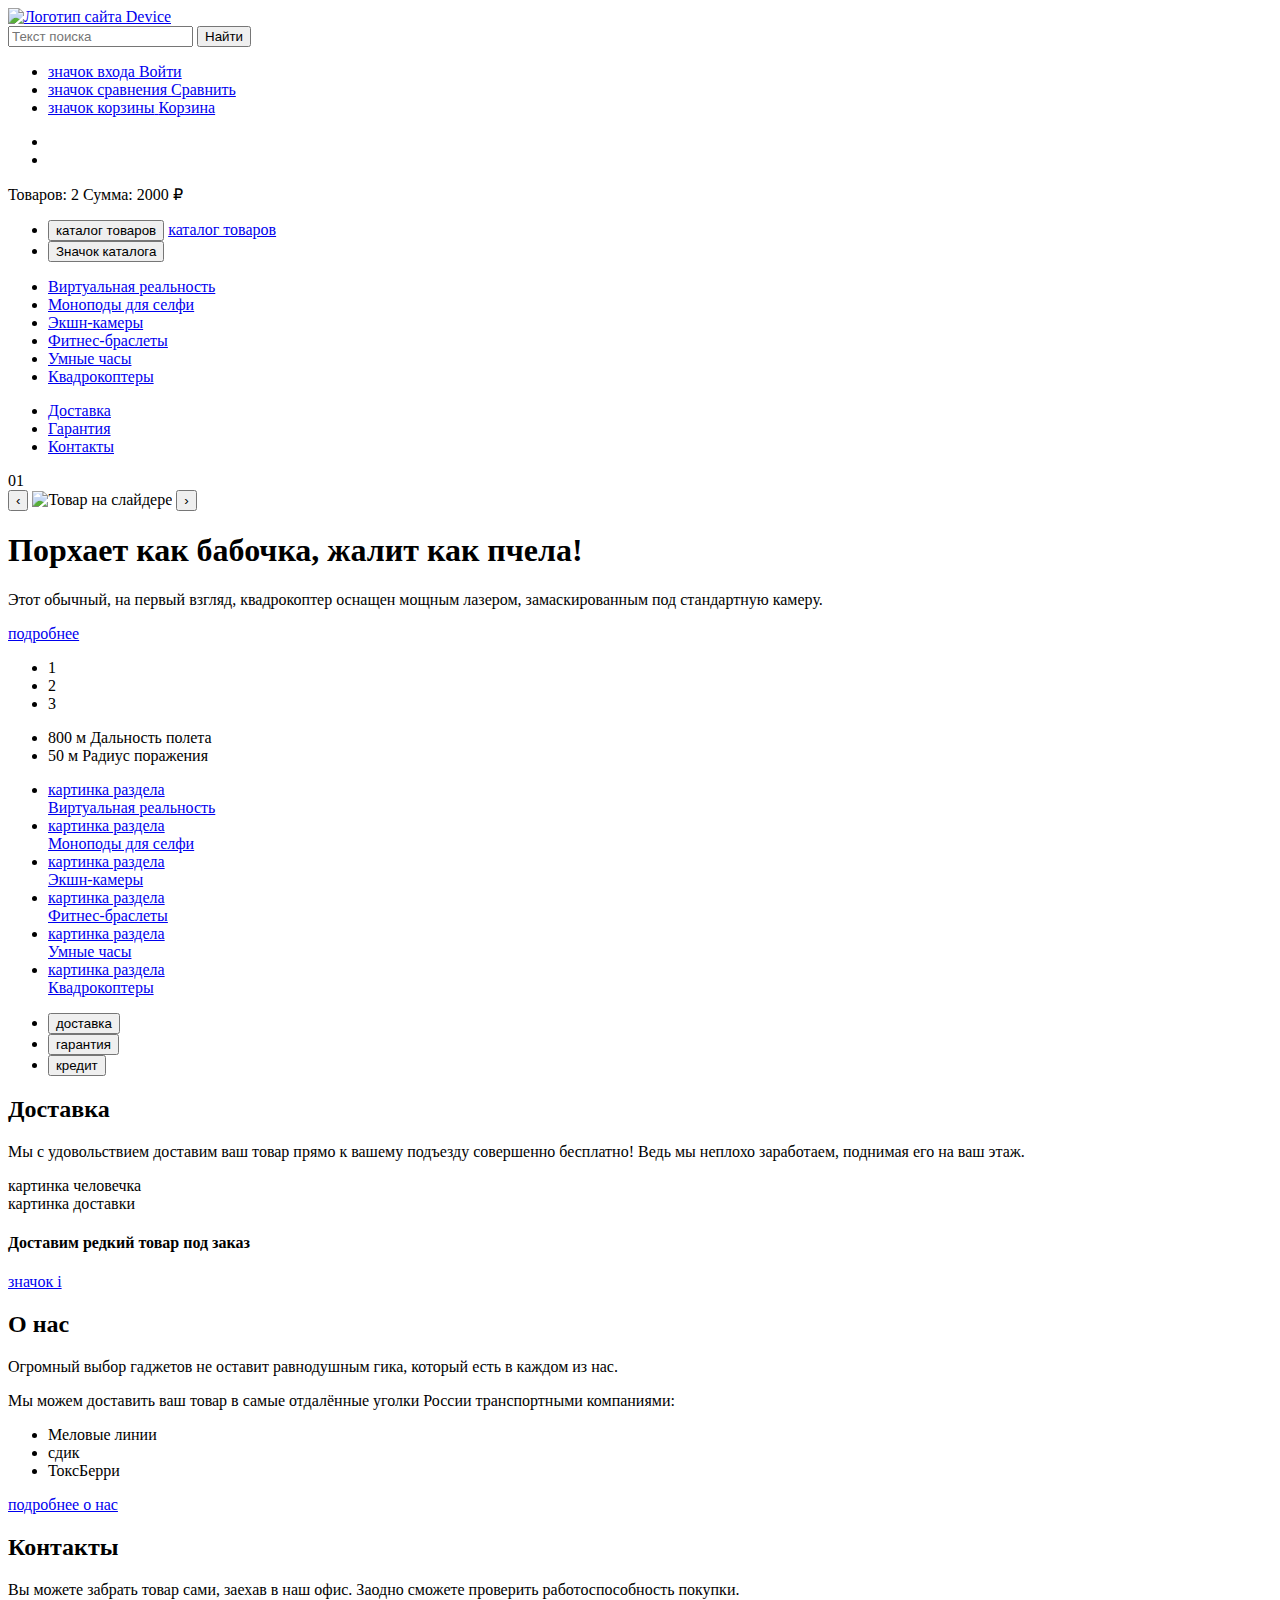
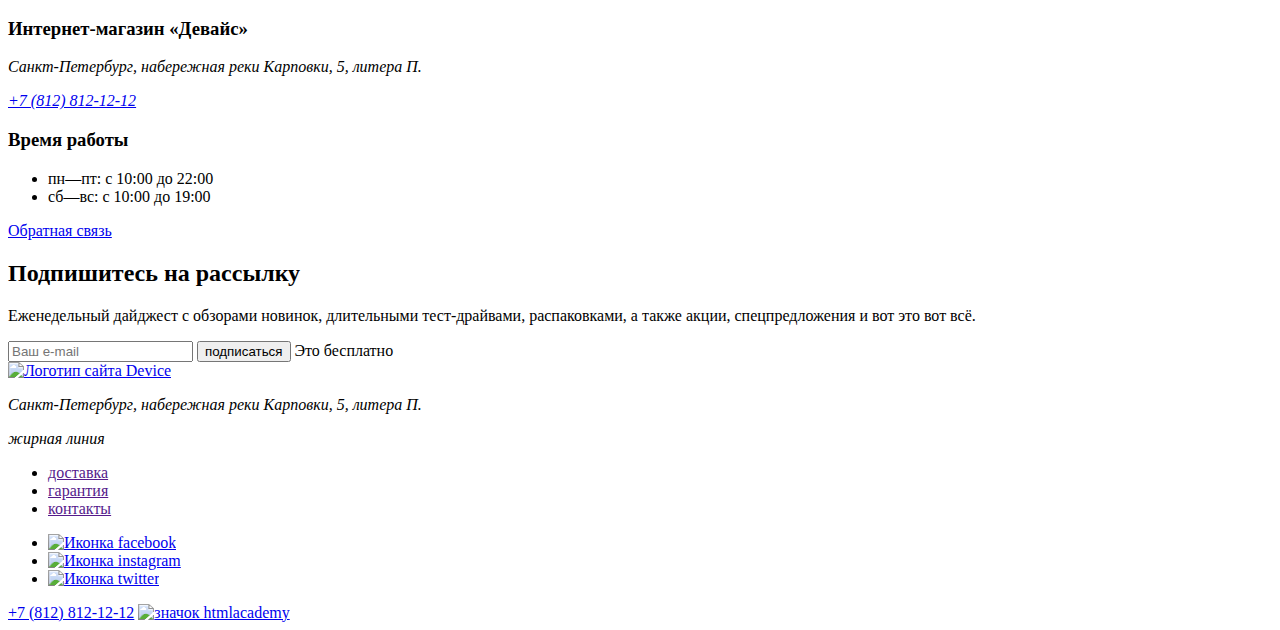
==== index.html @ 37db62bd "сверстал каталог" ====
<!DOCTYPE html>
<html lang="ru">

<head>
  <meta charset="utf-8">
  <title>HTML Academy: Девайс</title>
</head>

<body>

  <header class="main-header">
    <a href="index.html" class="header-logo">
      <img src="#" alt="Логотип сайта Device">
    </a>

    <section class="navigation">

      <section class="user-navigation">
        <form class="navigation-search" action="https://echo.htmlacademy.ru/" method="post">
          <input type="text" placeholder="Текст поиска">
          <input type="button" class="search-button" value="Найти">
        </form>

        <ul class="navigation-shoppingcart">
          <li class="shoppingcart-item">
            <a href="#" class="shoppingcart-enter">
              <span class="shoppingcart-icon visually-hidden">значок входа</span>
              <span class="comparison-text">Войти</span>
            </a>
          <li class="shoppingcart-item">
            <a href="#" class="shoppingcart-comparison">
              <span class="shoppingcart-icon visually-hidden">значок сравнения</span>
              <span class="comparison-text">Сравнить</span>
            </a>
          </li>
          <li class="shoppingcart-item">
            <a href="#" class="shoppingcart-basket">
              <span class="shoppingcart-icon visually-hidden">значок корзины</span>
              <span class="basket-text">Корзина</span>
            </a>
          </li>
        </ul>

        <section class="pop-up-basket visually-hidden">
          <ul class="pop-up-list">
            <li class="pop-up-item"></li>
            <li class="pop-up-item"></li>
          </ul>
          <span class="pop-up-number">Товаров: 2</span>
          <span class="pop-up-sum">Сумма: 2000 ₽</span>
        </section>
      </section>

      <nav class="menu-navigation">
        <ul class="menu-catalog">
          <li>
            <button class="catalog">каталог товаров</button>
            <a href="#" class="catalog-link visually-hidden" target="_blank">каталог товаров</a>
          </li>
          <li>
            <button class="catalog-icon">Значок каталога</button>
          </li>
        </ul>

        <ul class="visually-hidden catalog-list">
          <li class="catalog-list-item">
            <a href="#" class="catalog-item-link">Виртуальная реальность</a>
          </li>
          <li class="catalog-list-item">
            <a href="catalog.html" class="catalog-item-link">Моноподы для селфи</a>
          </li>
          <li class="catalog-list-item">
            <a href="#" class="catalog-item-link">Экшн-камеры</a>
          </li>
          <li class="catalog-list-item">
            <a href="#" class="catalog-item-link">Фитнес-браслеты</a>
          </li>
          <li class="catalog-list-item">
            <a href="#" class="catalog-item-link">Умные часы</a>
          </li>
          <li class="catalog-list-item">
            <a href="#" class="catalog-item-link">Квадрокоптеры</a>
          </li>
        </ul>

        <ul class="menu-list">
          <li class="menu-list-item">
            <a href="#">Доставка</a>
          </li>
          <li class="menu-list-item">
            <a href="#">Гарантия</a>
          </li>
          <li class="menu-list-item">
            <a href="#">Контакты</a>
          </li>
        </ul>
      </nav>
    </section>
  </header>

  <main class="main-index">
    <section class="slider">
      <span class="slider-number">01</span>
      <section class="slider-image-change">
        <button class="slider-button-left">&#8249;</button>
        <img src="#" alt="Товар на слайдере" class="slider-image">
        <button class="slider-button-right">&#8250;</button>
      </section>

      <section class="slider-description">
        <h1 class="slider-title">Порхает как бабочка, жалит как пчела!</h1>
        <p class="slider-text">Этот обычный, на первый взгляд, квадрокоптер оснащен мощным лазером, замаскированным под
          стандартную камеру.</p>

        <section class="description-button">
          <a href="#" class="more-information">подробнее</a>
          <ul class="description-button">
            <li class="description-btn-item">1</li>
            <li class="description-btn-item">2</li>
            <li class="description-btn-item">3</li>
          </ul>
        </section>

        <ul class="specific">
          <li class="specific-item">
            <span class="specific-header">800 м</span>
            <span class="specific-text">Дальность полета</span>
          </li>
          <li class="specific-item">
            <span class="specific-header">50 м</span>
            <span class="specific-text">Радиус поражения</span>
          </li>
        </ul>
      </section>
    </section>

    <section class="products">
      <ul class="products-list">
        <li class="products-item">
          <a href="#" class="products-link">
            <div class="item-img">картинка раздела</div>
            <span class="item-text">Виртуальная реальность</span>
          </a>
        </li>
        <li class="products-item">
          <a href="catalog.html" class="products-link">
            <div class="item-img">картинка раздела</div>
            <span class="item-text">Моноподы для селфи</span>
          </a>
        </li>
        <li class="products-item">
          <a href="#" class="products-link">
            <div class="item-img">картинка раздела</div>
            <span class="item-text">Экшн-камеры</span>
          </a>
        </li>
        <li class="products-item">
          <a href="#" class="products-link">
            <div class="item-img">картинка раздела</div>
            <span class="item-text">Фитнес-браслеты</span>
          </a>
        </li>
        <li class="products-item">
          <a href="#" class="products-link">
            <div class="item-img">картинка раздела</div>
            <span class="item-text">Умные часы</span>
          </a>
        </li>
        <li class="products-item">
          <a href="#" class="products-link">
            <div class="item-img">картинка раздела</div>
            <span class="item-text">Квадрокоптеры</span>
          </a>
        </li>
      </ul>
    </section>

    <section class="services">
      <ul class="services-list">
        <li class="services-item">
          <button class="services-btn">доставка</button>
        </li>
        <li class="services-item">
          <button class="services-btn" type="button">гарантия</button>
        </li>
        <li class="services-item">
          <button class="services-btn" type="button">кредит</button>
        </li>
      </ul>

      <section class="services-text">
        <h2 class="services-header">Доставка</h2>
        <p class="services-paragraph">Мы с удовольствием доставим ваш товар прямо к вашему подъезду совершенно
          бесплатно! Ведь мы неплохо заработаем, поднимая его на ваш этаж.</p>
        <div class="services-img">картинка человечка</div>
      </section>


    </section>

    <section class="delivery-rare">
      <div class="delivery-icon">картинка доставки</div>
      <h4 class="delivery-title">Доставим редкий товар под заказ</h4>
      <a href="#" class="delivery-info">значок i</a>
    </section>

    <section class="about-contacts">
      <section class="about">
        <h2 class="about-title">О нас</h2>
        <p class="about-text">Огромный выбор гаджетов не оставит равнодушным гика, который есть в каждом из нас.</p>
        <p class="about-text">Мы можем доставить ваш товар в самые отдалённые уголки России транспортными компаниями:
        </p>
        <ul class="cargo-list">
          <li class="cargo-item">
            <span class="cargo-text">Меловые линии</span>
          </li>
          <li class="cargo-item">
            <span class="cargo-text">сдик</span>
          </li>
          <li class="cargo-item">
            <span class="cargo-text">ТоксБерри</span>
          </li>
        </ul>
        <a href="#" class="button-about-write about-link">подробнее о нас</a>
      </section>

      <section class="contacts">
        <h2 class="contacts-title">Контакты</h2>
        <p class="contacts-info">Вы можете забрать товар сами, заехав в наш офис. Заодно сможете проверить
          работоспособность покупки.</p>
        <h3 class="contacts-subtitle">Интернет-магазин «Девайс»</h3>
        <address class="contacts-address">
          <p class="contacts-address-text">Санкт-Петербург, набережная реки Карповки, 5, литера П.</p>
          <a class="contacts-phone" href="tel:88121212">+7 (812) 812-12-12</a>
        </address>
        <h3 class="contacts-subtitle">Время работы</h3>
        <ul class="contacts-schedule">
          <li class="contacts-schedule-item">пн—пт: с 10:00 до 22:00</li>
          <li class="contacts-schedule-item">сб—вс: с 10:00 до 19:00</li>
        </ul>
        <a class="button-about-write write-link" href="#">Обратная связь</a>
      </section>
    </section>

    <section class="appointment">
      <h2 class="appointment-title">Подпишитесь на рассылку</h2>
      <p>Еженедельный дайджест с обзорами новинок, длительными тест-драйвами, распаковками, а также акции,
        спецпредложения и вот это вот всё.</p>
      <form class="appointment-form" action="https://echo.htmlacademy.ru/" method="post">
        <input type="email" id="appointment-email" name="appointment-email" placeholder="Ваш e-mail">
        <button class="button" type="submit">подписаться</button>
        <span class="appointment-form-text">Это бесплатно</span>
      </form>
    </section>
  </main>

  <footer class="page-footer">
    <a href="index.html" class="footer-logo">
      <img src="#" alt="Логотип сайта Device">
    </a>

    <section class="footer-info">

      <section class="footer-adress">
        <address class="footer-contacts-address">
          <p class="about-text">Санкт-Петербург, набережная реки Карповки, 5, литера П.</p>
          <div class="adress-line">жирная линия</div>
        </address>
      </section>

      <section class="footer-menu-social">
        <ul class="footer-menu">
          <li class="footer-menu-item">
            <a href="" class="footer-menu-link">доставка</a>
          </li>
          <li class="footer-menu-item">
            <a href="" class="footer-menu-link">гарантия</a>
          </li>
          <li class="footer-menu-item">
            <a href="" class="footer-menu-link">контакты</a>
          </li>
        </ul>

        <ul class="social">
          <li class="social-item">
            <a href="https://www.facebool.com/htmlacademy" rel="nofollow noopener noreferrer" target="_blank"
              class="social-link">
              <img src="#" alt="Иконка facebook" class="link-icon">
            </a>
          </li>
          <li class="social-item">
            <a href="https://www.instagram.com/htmlacademy/" rel="nofollow noopener noreferrer" target="_blank"
              class="social-link">
              <img src="#" alt="Иконка instagram" class="link-icon">
            </a>
          </li>
          <li class="social-item">
            <a href="https://twitter.com/htmlacademy-ru" rel="nofollow noopener noreferrer" target="_blank"
              class="social-link">
              <img src="#" alt="Иконка twitter" class="link-icon">
            </a>
          </li>
        </ul>
      </section>

      <section class="footer-contacts">
        <a class="footer-contacts-address-phone" href="tel:+78121212">+7 (812) 812-12-12</a>
        <a class="htmlacademy-link" href="https://htmlacademy.ru/">
          <img src="#" alt="значок htmlacademy">
        </a>
      </section>

    </section>


  </footer>


</body>

</html>
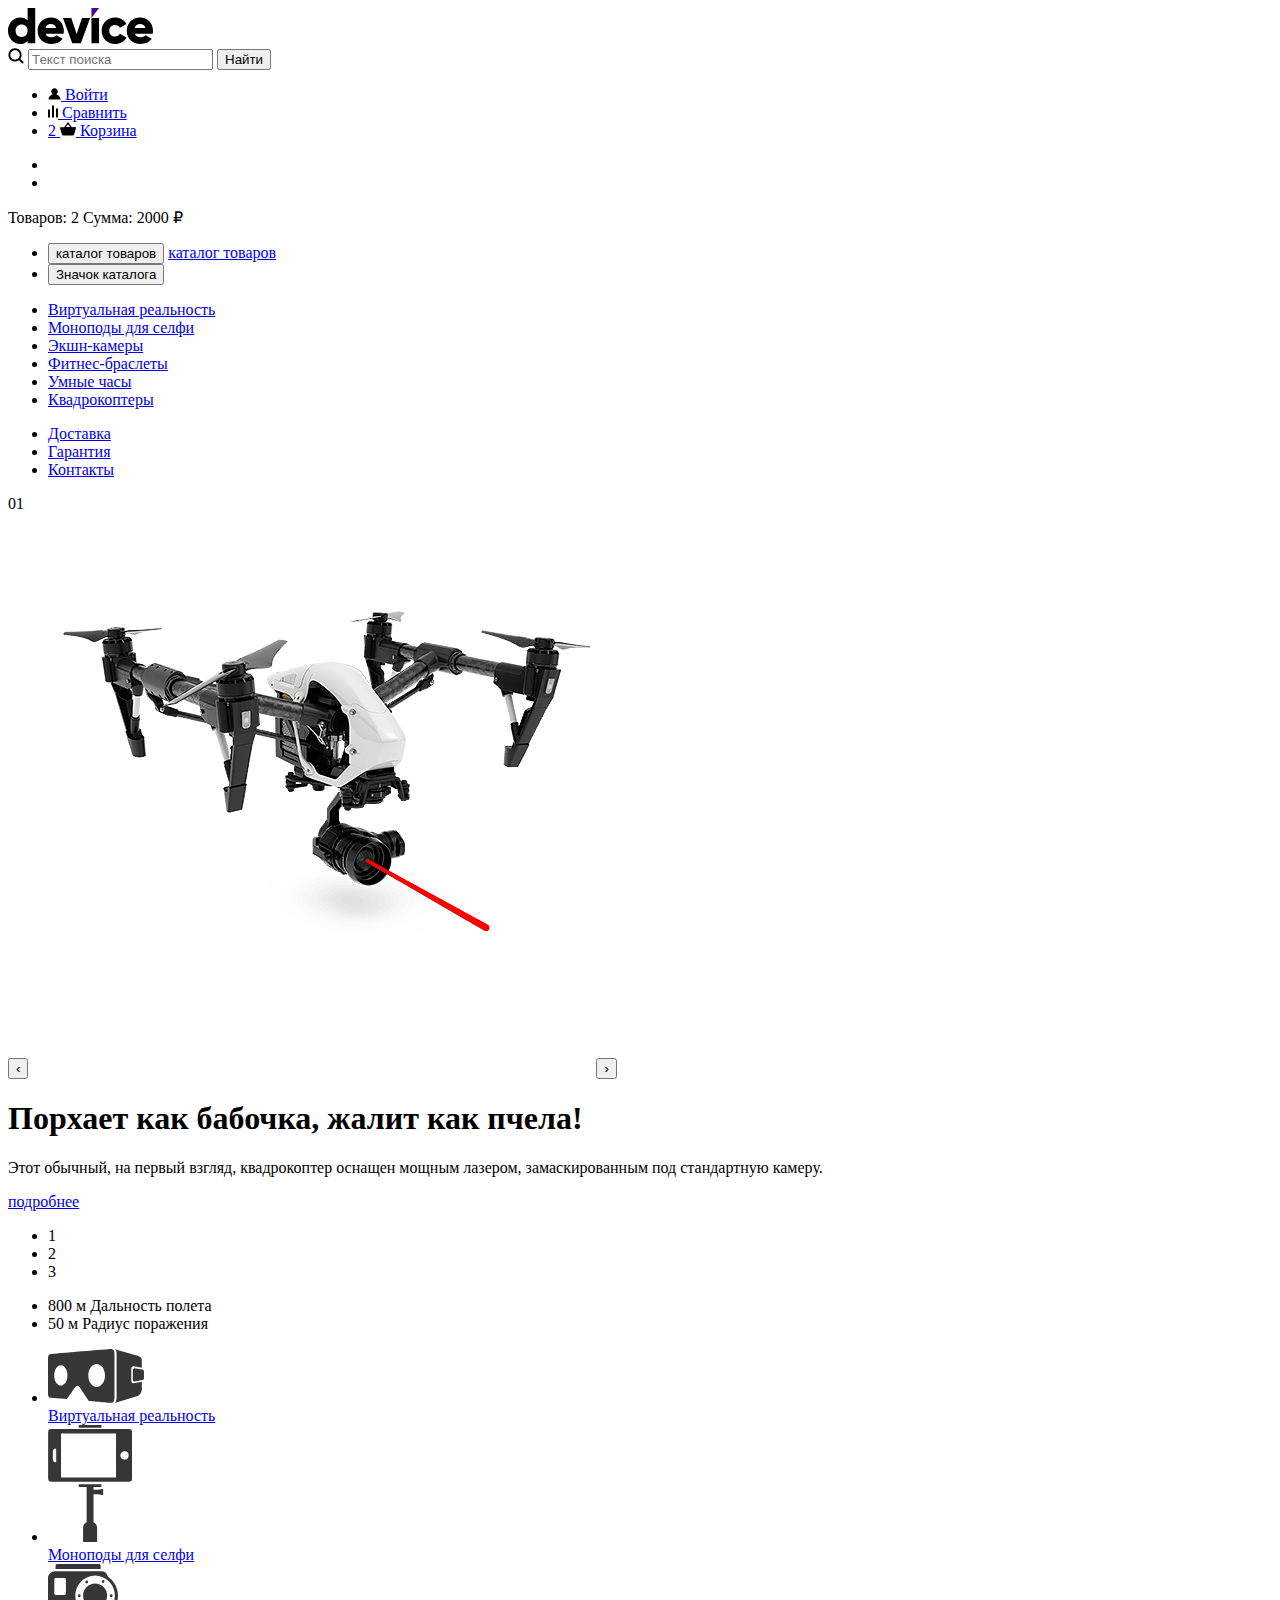
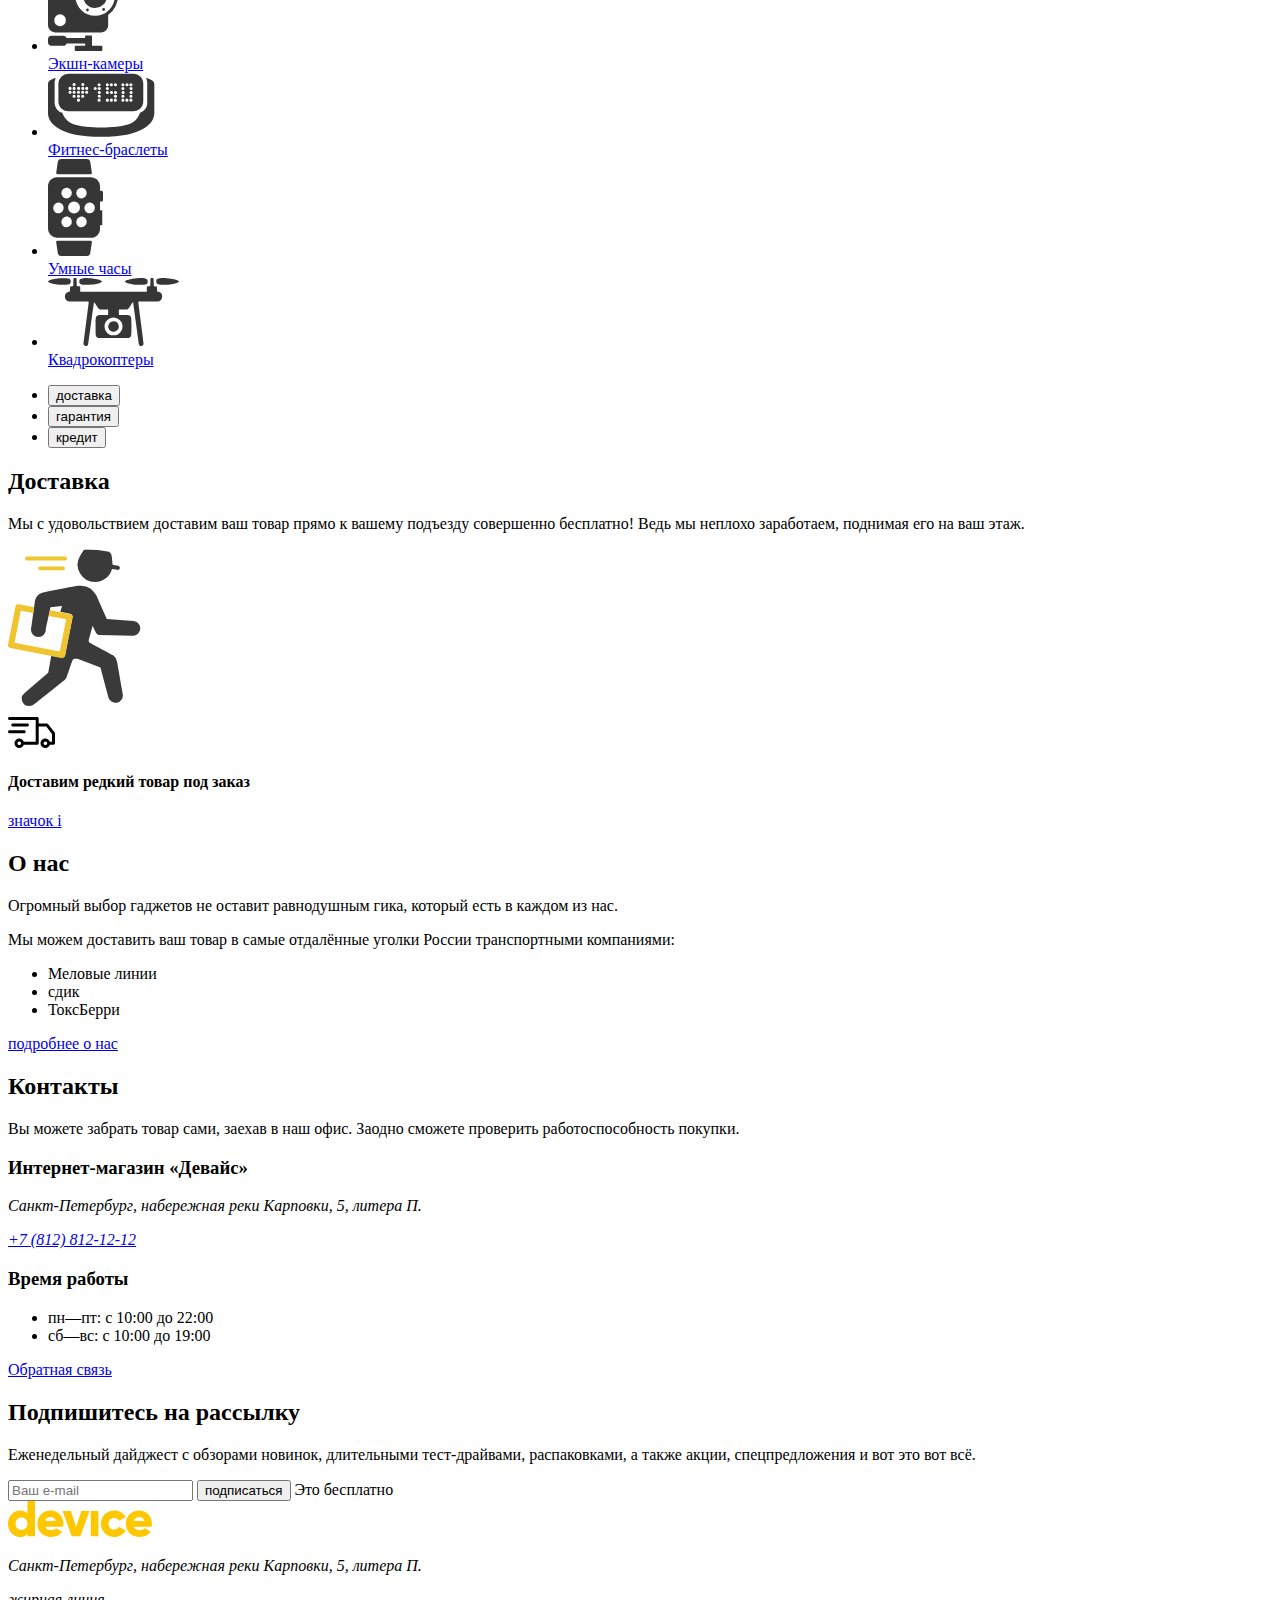
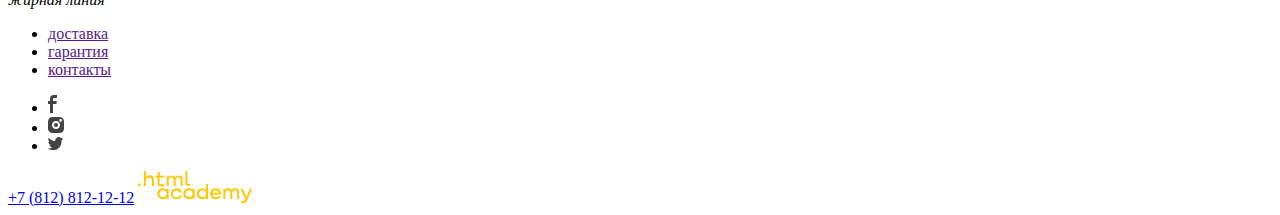
==== commit 1c555164: "Добавил графики" ====
--- a/index.html
+++ b/index.html
@@ -10,13 +10,14 @@
 
   <header class="main-header">
     <a href="index.html" class="header-logo">
-      <img src="#" alt="Логотип сайта Device">
+      <img src="./images/header-logo.svg" width="145" height="36" alt="Логотип сайта Device.">
     </a>
 
     <section class="navigation">
 
       <section class="user-navigation">
         <form class="navigation-search" action="https://echo.htmlacademy.ru/" method="post">
+          <img src="./images/search-icon.svg" width="16" height="16" alt="Иконка поиска.">
           <input type="text" placeholder="Текст поиска">
           <input type="button" class="search-button" value="Найти">
         </form>
@@ -24,18 +25,19 @@
         <ul class="navigation-shoppingcart">
           <li class="shoppingcart-item">
             <a href="#" class="shoppingcart-enter">
-              <span class="shoppingcart-icon visually-hidden">значок входа</span>
+              <img src="./images/header-icon.svg" width="13" height="12" alt="Значок входа для пользователя.">
               <span class="comparison-text">Войти</span>
             </a>
           <li class="shoppingcart-item">
             <a href="#" class="shoppingcart-comparison">
-              <span class="shoppingcart-icon visually-hidden">значок сравнения</span>
+              <img src="./images/comparison-icon.svg" width="10" height="13" alt="Значок сравнения.">
               <span class="comparison-text">Сравнить</span>
             </a>
           </li>
           <li class="shoppingcart-item">
             <a href="#" class="shoppingcart-basket">
-              <span class="shoppingcart-icon visually-hidden">значок корзины</span>
+              <span class="shoppingcart-icon visually-hidden">2</span>
+              <img src="./images/basket-icon.svg" width="16" height="14" alt="Значок корзины.">
               <span class="basket-text">Корзина</span>
             </a>
           </li>
@@ -103,7 +105,7 @@
       <span class="slider-number">01</span>
       <section class="slider-image-change">
         <button class="slider-button-left">&#8249;</button>
-        <img src="#" alt="Товар на слайдере" class="slider-image">
+        <img src="./images/slider-1.png" alt="Товар на слайдере." width="560" height="560" class="slider-image">
         <button class="slider-button-right">&#8250;</button>
       </section>
 
@@ -138,37 +140,49 @@
       <ul class="products-list">
         <li class="products-item">
           <a href="#" class="products-link">
-            <div class="item-img">картинка раздела</div>
+            <div class="item-img">
+              <img src="./images/virtual-reality.svg" width="96,95" height="54,99" alt="Виртуальная реальность.">
+            </div>
             <span class="item-text">Виртуальная реальность</span>
           </a>
         </li>
         <li class="products-item">
           <a href="catalog.html" class="products-link">
-            <div class="item-img">картинка раздела</div>
+            <div class="item-img">
+              <img src="./images/monopods.svg" width="85,87" height="117" alt="Моноподы для селфи.">
+            </div>
             <span class="item-text">Моноподы для селфи</span>
           </a>
         </li>
         <li class="products-item">
           <a href="#" class="products-link">
-            <div class="item-img">картинка раздела</div>
+            <div class="item-img">
+              <img src="./images/cameras.svg" width="71,02" height="87" alt="Экшн-камеры.">
+            </div>
             <span class="item-text">Экшн-камеры</span>
           </a>
         </li>
         <li class="products-item">
           <a href="#" class="products-link">
-            <div class="item-img">картинка раздела</div>
+            <div class="item-img">
+              <img src="./images/fitness-bracelets.svg" width="107,31" height="64,99" alt="Фитнес-браслеты.">
+            </div>
             <span class="item-text">Фитнес-браслеты</span>
           </a>
         </li>
         <li class="products-item">
           <a href="#" class="products-link">
-            <div class="item-img">картинка раздела</div>
+            <div class="item-img">
+              <img src="./images/smart-watch.svg" width="56,01" height="97,98" alt="Умные часы.">
+            </div>
             <span class="item-text">Умные часы</span>
           </a>
         </li>
         <li class="products-item">
           <a href="#" class="products-link">
-            <div class="item-img">картинка раздела</div>
+            <div class="item-img">
+              <img src="./images/quadrocopter.svg" width="132,03" height="69,01" alt="Квадрокоптеры.">
+            </div>
             <span class="item-text">Квадрокоптеры</span>
           </a>
         </li>
@@ -192,14 +206,18 @@
         <h2 class="services-header">Доставка</h2>
         <p class="services-paragraph">Мы с удовольствием доставим ваш товар прямо к вашему подъезду совершенно
           бесплатно! Ведь мы неплохо заработаем, поднимая его на ваш этаж.</p>
-        <div class="services-img">картинка человечка</div>
+        <div class="services-img">
+          <img src="./images/men.svg" width="136" height="164" alt="Человек-курьер.">
+        </div>
       </section>
 
 
     </section>
 
     <section class="delivery-rare">
-      <div class="delivery-icon">картинка доставки</div>
+      <div class="delivery-icon">
+        <img src="./images/delivery-machine.svg" width="47" height="31,1" alt="Машина доставки.">
+      </div>
       <h4 class="delivery-title">Доставим редкий товар под заказ</h4>
       <a href="#" class="delivery-info">значок i</a>
     </section>
@@ -256,7 +274,7 @@
 
   <footer class="page-footer">
     <a href="index.html" class="footer-logo">
-      <img src="#" alt="Логотип сайта Device">
+      <img src="./images/footer-logo.svg" width="144,99" height="36" alt="Логотип сайта Device.">
     </a>
 
     <section class="footer-info">
@@ -285,19 +303,19 @@
           <li class="social-item">
             <a href="https://www.facebool.com/htmlacademy" rel="nofollow noopener noreferrer" target="_blank"
               class="social-link">
-              <img src="#" alt="Иконка facebook" class="link-icon">
+              <img src="./images/facebook-icon.svg" width="9" height="18" alt="Иконка facebook." class="link-icon">
             </a>
           </li>
           <li class="social-item">
             <a href="https://www.instagram.com/htmlacademy/" rel="nofollow noopener noreferrer" target="_blank"
               class="social-link">
-              <img src="#" alt="Иконка instagram" class="link-icon">
+              <img src="./images/instagram-icon.svg" width="16" height="16" alt="Иконка instagram." class="link-icon">
             </a>
           </li>
           <li class="social-item">
             <a href="https://twitter.com/htmlacademy-ru" rel="nofollow noopener noreferrer" target="_blank"
               class="social-link">
-              <img src="#" alt="Иконка twitter" class="link-icon">
+              <img src="./images/twitter-icon.svg" width="15" height="14,06" alt="Иконка twitter." class="link-icon">
             </a>
           </li>
         </ul>
@@ -306,16 +324,13 @@
       <section class="footer-contacts">
         <a class="footer-contacts-address-phone" href="tel:+78121212">+7 (812) 812-12-12</a>
         <a class="htmlacademy-link" href="https://htmlacademy.ru/">
-          <img src="#" alt="значок htmlacademy">
+          <img src="./images/htmlacademy-icon.svg" width="114,9" height="32,9" alt="значок htmlacademy.">
         </a>
       </section>
 
     </section>
 
-
   </footer>
-
-
 </body>
 
 </html>